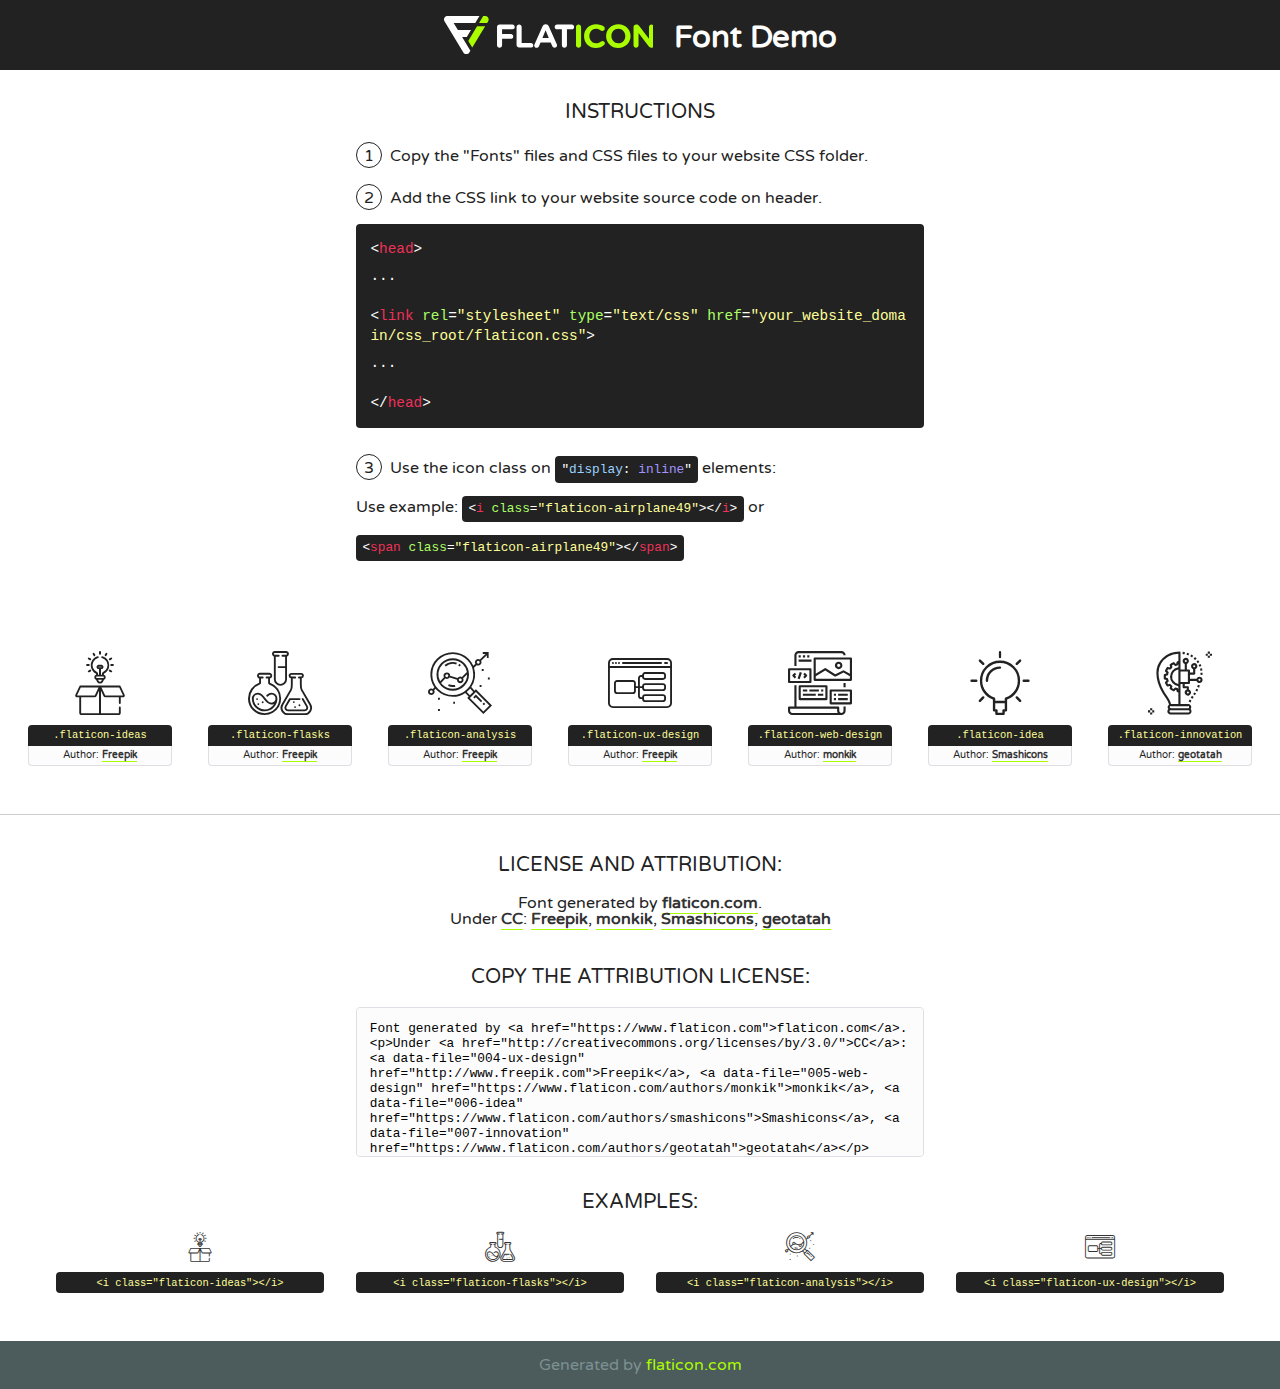
==== fonts/flaticon/font/flaticon.html @ e46ec0fd "webpage design" ====
<!DOCTYPE html>
<!--
  Flaticon icon font: Flaticon
  Creation date: 20/03/2019 02:18
-->
<html>
<!DOCTYPE html>
<html>

<head>
    <title>Flaticon WebFont</title>
    <link href="http://fonts.googleapis.com/css?family=Varela+Round" rel="stylesheet" type="text/css" />
    <link rel="stylesheet" type="text/css" href="flaticon.css">
    <meta charset="UTF-8">
    <style>
    html, body, div, span, applet, object, iframe,
    h1, h2, h3, h4, h5, h6, p, blockquote, pre,
    a, abbr, acronym, address, big, cite, code,
    del, dfn, em, img, ins, kbd, q, s, samp,
    small, strike, strong, sub, sup, tt, var,
    b, u, i, center,
    dl, dt, dd, ol, ul, li,
    fieldset, form, label, legend,
    table, caption, tbody, tfoot, thead, tr, th, td,
    article, aside, canvas, details, embed, 
    figure, figcaption, footer, header, hgroup, 
    menu, nav, output, ruby, section, summary,
    time, mark, audio, video {
        margin: 0;
        padding: 0;
        border: 0;
        font-size: 100%;
        font: inherit;
        vertical-align: baseline;
    }
    /* HTML5 display-role reset for older browsers */
    article, aside, details, figcaption, figure, 
    footer, header, hgroup, menu, nav, section {
        display: block;
    }
    body {
        line-height: 1;
    }
    ol, ul {
        list-style: none;
    }
    blockquote, q {
        quotes: none;
    }
    blockquote:before, blockquote:after,
    q:before, q:after {
        content: '';
        content: none;
    }
    table {
        border-collapse: collapse;
        border-spacing: 0;
    }
    body {
        font-family: 'Varela Round', Helvetica, Arial, sans-serif;
        font-size: 16px;
        color: #222;
    }
    a {
        color: #333;
        border-bottom: 1px solid #a9fd00;
        font-weight: bold;
        text-decoration: none;
    }
    * {
        -moz-box-sizing: border-box;
        -webkit-box-sizing: border-box;
        box-sizing: border-box;
        margin: 0;
        padding: 0;
    }
    [class^="flaticon-"]:before, [class*=" flaticon-"]:before, [class^="flaticon-"]:after, [class*=" flaticon-"]:after {
        font-family: Flaticon;
        font-size: 30px;
        font-style: normal;
        margin-left: 20px;
        color: #333;
    }
    .wrapper {
        max-width: 600px;
        margin: auto;
        padding: 0 1em;
    }
    .title {
        font-size: 1.25em;
        text-align: center;
        margin-bottom: 1em;
        text-transform: uppercase;
    }
    header {
        text-align: center;
        background-color: #222;
        color: #fff;
        padding: 1em;
    }
    header .logo {
        width: 210px;
        height: 38px;
        display: inline-block;
        vertical-align: middle;
        margin-right: 1em;
        border: none;
    }
    header strong {
        font-size: 1.95em;
        font-weight: bold;
        vertical-align: middle;
        margin-top: 5px;
        display: inline-block;
    }
    .demo {
        margin: 2em auto;
        line-height: 1.25em;
    }
    .demo ul li {
        margin-bottom: 1em;
    }
    .demo ul li .num {
        color: #222;
        border-radius: 20px;
        display: inline-block;
        width: 26px;
        padding: 3px;
        height: 26px;
        text-align: center;
        margin-right: 0.5em;
        border: 1px solid #222;
    }
    .demo ul li code {
        background-color: #222;
        border-radius: 4px;
        padding: 0.25em 0.5em;
        display: inline-block;
        color: #fff;
        font-family: Consolas,Monaco,Lucida Console,Liberation Mono,DejaVu Sans Mono,Bitstream Vera Sans Mono,Courier New, monospace;
        font-weight: lighter;
        margin-top: 1em;
        font-size: 0.8em;
        word-break: break-all;
    }
    .demo ul li code.big {
        padding: 1em;
        font-size: 0.9em;
    }
    .demo ul li code .red {
        color: #EF3159;
    }
    .demo ul li code .green {
        color: #ACFF65;
    }
    .demo ul li code .yellow {
        color: #FFFF99;
    }
    .demo ul li code .blue {
        color: #99D3FF;
    }
    .demo ul li code .purple {
        color: #A295FF;
    }
    .demo ul li code .dots {
        margin-top: 0.5em;
        display: block;
    }
    #glyphs {
        border-bottom: 1px solid #ccc;
        padding: 2em 0;
        text-align: center;
    }
    .glyph {
        display: inline-block;
        width: 9em;
        margin: 1em;
        text-align: center;
        vertical-align: top;
        background: #FFF;
    }
    .glyph .glyph-icon {
        padding: 10px;
        display: block;
        font-family:"Flaticon";
        font-size: 64px;
        line-height: 1;
    }
    .glyph .glyph-icon:before {
        font-size: 64px;
        color: #222;
        margin-left: 0;
    }
    .class-name {
        font-size: 0.65em;
        background-color: #222;
        color: #fff;
        border-radius: 4px 4px 0 0;
        padding: 0.5em;
        color: #FFFF99;
        font-family: Consolas,Monaco,Lucida Console,Liberation Mono,DejaVu Sans Mono,Bitstream Vera Sans Mono,Courier New, monospace;
    }
    .author-name {
        font-size: 0.6em;
        background-color: #fcfcfd;
        border: 1px solid #DEDEE4;
        border-top: 0;
        border-radius: 0 0 4px 4px;
        padding: 0.5em;
    }
    .class-name:last-child {
        font-size: 10px;
        color:#888;
    }
    .class-name:last-child a {
        font-size: 10px;
        color:#555;
    }
    .class-name:last-child a:hover {
        color:#a9fd00;
    }
    .glyph > input {
        display: block;
        width: 100px;
        margin: 5px auto;
        text-align: center;
        font-size: 12px;
        cursor: text;
    }
    .glyph > input.icon-input {
        font-family:"Flaticon";
        font-size: 16px;
        margin-bottom: 10px;
    }
    .attribution .title {
        margin-top: 2em;
    }
    .attribution textarea {
        background-color: #fcfcfd;
        padding: 1em;
        border: none;
        box-shadow: none;
        border: 1px solid #DEDEE4;
        border-radius: 4px;
        resize: none;
        width: 100%;
        height: 150px;
        font-size: 0.8em;
        font-family: Consolas,Monaco,Lucida Console,Liberation Mono,DejaVu Sans Mono,Bitstream Vera Sans Mono,Courier New, monospace;
        -webkit-appearance: none;
    }
    .iconsuse {
        margin: 2em auto;
        text-align: center;
        max-width: 1200px;
    }
    .iconsuse:after {
        content: '';
        display: table;
        clear: both;
    }
    .iconsuse .image {
        float: left;
        width: 25%;
        padding: 0 1em;
    }
    .iconsuse .image p {
        margin-bottom: 1em;
    }
    .iconsuse .image span {
        display: block;
        font-size: 0.65em;
        background-color: #222;
        color: #fff;
        border-radius: 4px;
        padding: 0.5em;
        color: #FFFF99;
        margin-top: 1em;
        font-family: Consolas,Monaco,Lucida Console,Liberation Mono,DejaVu Sans Mono,Bitstream Vera Sans Mono,Courier New, monospace;
    }
    #footer {
        text-align: center;
        background-color: #4C5B5C;
        color: #7c9192;
        padding: 1em;
    }
    #footer a {
        border: none;
        color: #a9fd00;
        font-weight: normal;
    }
    @media (max-width: 960px) {
        .iconsuse .image {
            width: 50%;
        }
    }
    @media (max-width: 560px) {
        .iconsuse .image {
            width: 100%;
        }
    }
    </style>
</head>

<body class="characters-off">

    <header>
        <a href="https://www.flaticon.com" target="_blank" class="logo">
            <svg version="1.1" xmlns="http://www.w3.org/2000/svg" xmlns:xlink="http://www.w3.org/1999/xlink" xmlns:a="http://ns.adobe.com/AdobeSVGViewerExtensions/3.0/" viewBox="0 0 560.875 102.036" enable-background="new 0 0 560.875 102.036" xml:space="preserve">
                <defs>
                </defs>
                <g>
                    <g class="letters">
                        <path fill="#ffffff" d="M141.596,29.675c0-3.777,2.985-6.767,6.764-6.767h34.438c3.426,0,6.15,2.728,6.15,6.15
                        c0,3.43-2.724,6.149-6.15,6.149h-27.674v13.091h23.719c3.429,0,6.151,2.724,6.151,6.15c0,3.43-2.723,6.149-6.151,6.149h-23.719
                        v17.574c0,3.773-2.986,6.761-6.764,6.761c-3.779,0-6.764-2.989-6.764-6.761V29.675z"></path>
                        <path fill="#ffffff" d="M193.844,29.149c0-3.781,2.985-6.767,6.764-6.767c3.776,0,6.763,2.985,6.763,6.767v42.957h25.039
                        c3.426,0,6.149,2.726,6.149,6.153c0,3.425-2.723,6.15-6.149,6.15h-31.802c-3.779,0-6.764-2.986-6.764-6.768V29.149z"></path>
                        <path fill="#ffffff" d="M241.891,75.71l21.438-48.407c1.492-3.341,4.215-5.357,7.906-5.357h0.792
                        c3.686,0,6.323,2.017,7.815,5.357l21.439,48.407c0.436,0.967,0.701,1.845,0.701,2.723c0,3.602-2.809,6.501-6.414,6.501
                        c-3.161,0-5.269-1.845-6.499-4.655l-4.132-9.661h-27.059l-4.301,10.102c-1.144,2.631-3.426,4.214-6.237,4.214
                        c-3.517,0-6.24-2.81-6.24-6.325C241.1,77.64,241.451,76.677,241.891,75.71z M279.932,58.666l-8.521-20.297l-8.526,20.297H279.932
                        z"></path>
                        <path fill="#ffffff" d="M314.864,35.387H301.86c-3.429,0-6.239-2.813-6.239-6.238c0-3.429,2.811-6.24,6.239-6.24h39.533
                        c3.426,0,6.237,2.811,6.237,6.24c0,3.425-2.811,6.238-6.237,6.238h-13.001v42.785c0,3.773-2.99,6.761-6.764,6.761
                        c-3.779,0-6.764-2.989-6.764-6.761V35.387z"></path>
                        <path fill="#A9FD00" d="M352.615,29.149c0-3.781,2.985-6.767,6.767-6.767c3.774,0,6.761,2.985,6.761,6.767v49.024
                        c0,3.773-2.987,6.761-6.761,6.761c-3.781,0-6.767-2.989-6.767-6.761V29.149z"></path>
                        <path fill="#A9FD00" d="M374.132,53.836v-0.179c0-17.481,13.178-31.801,32.065-31.801c9.22,0,15.459,2.458,20.557,6.238
                        c1.402,1.054,2.637,2.985,2.637,5.357c0,3.692-2.985,6.59-6.681,6.59c-1.845,0-3.071-0.702-4.044-1.319
                        c-3.776-2.813-7.729-4.393-12.562-4.393c-10.364,0-17.831,8.611-17.831,19.154v0.173c0,10.542,7.291,19.329,17.831,19.329
                        c5.715,0,9.492-1.756,13.359-4.834c1.049-0.874,2.458-1.491,4.039-1.491c3.429,0,6.325,2.813,6.325,6.236
                        c0,2.106-1.056,3.78-2.282,4.834c-5.539,4.834-12.036,7.733-21.878,7.733C387.572,85.464,374.132,71.493,374.132,53.836z"></path>
                        <path fill="#A9FD00" d="M433.009,53.836v-0.179c0-17.481,13.79-31.801,32.766-31.801c18.981,0,32.592,14.143,32.592,31.628v0.173
                        c0,17.483-13.785,31.807-32.769,31.807C446.625,85.464,433.009,71.32,433.009,53.836z M484.224,53.836v-0.179
                        c0-10.539-7.725-19.326-18.626-19.326c-10.893,0-18.449,8.611-18.449,19.154v0.173c0,10.542,7.73,19.329,18.626,19.329
                        C476.676,72.986,484.224,64.378,484.224,53.836z"></path>
                        <path fill="#A9FD00" d="M506.233,29.321c0-3.774,2.99-6.763,6.767-6.763h1.401c3.252,0,5.183,1.583,7.029,3.953l26.093,34.265
                        V29.059c0-3.692,2.99-6.677,6.681-6.677c3.683,0,6.671,2.985,6.671,6.677v48.934c0,3.78-2.987,6.765-6.764,6.765h-0.436
                        c-3.257,0-5.188-1.581-7.034-3.953l-27.056-35.492v32.944c0,3.687-2.985,6.676-6.678,6.676c-3.683,0-6.673-2.989-6.673-6.676
                        V29.321z"></path>
                    </g>
                    <g class="insignia">
                        <path fill="#ffffff" d="M48.372,56.137h12.517l11.156-18.537H37.186L25.688,18.539h57.825L94.668,0H9.271
                        C5.925,0,2.842,1.801,1.198,4.716c-1.644,2.907-1.593,6.482,0.134,9.343l50.38,83.501c1.678,2.781,4.689,4.476,7.938,4.476
                        c3.246,0,6.257-1.695,7.935-4.476l2.898-4.804L48.372,56.137z"></path>
                        <g class="i">
                            <path fill="#A9FD00" d="M93.575,18.539h0.031v0.004l21.652,0.004l2.705-4.488c1.727-2.861,1.778-6.436,0.133-9.343
                            C116.454,1.801,113.371,0,110.026,0h-5.294L93.575,18.539z"></path>
                            <polygon fill="#A9FD00" points="88.291,27.356 64.725,66.486 75.519,84.404 109.942,27.356"></polygon>
                        </g>
                    </g>
                </g>
            </svg>
        </a>
        <strong>Font Demo</strong>
    </header>


    <section class="demo wrapper">

        <p class="title">Instructions</p>

        <ul>
            <li>
                <span class="num">1</span>Copy the "Fonts" files and CSS files to your website CSS folder.
            </li>
            <li>
                <span class="num">2</span>Add the CSS link to your website source code on header.
                <code class="big">
                    &lt;<span class="red">head</span>&gt;
                    <br/><span class="dots">...</span>
                    <br/>&lt;<span class="red">link</span> <span class="green">rel</span>=<span class="yellow">"stylesheet"</span> <span class="green">type</span>=<span class="yellow">"text/css"</span> <span class="green">href</span>=<span class="yellow">"your_website_domain/css_root/flaticon.css"</span>&gt;
                    <br/><span class="dots">...</span>
                    <br/>&lt;/<span class="red">head</span>&gt;
                </code>
            </li>

            <li>
                <p>
                    <span class="num">3</span>Use the icon class on <code>"<span class="blue">display</span>:<span class="purple"> inline</span>"</code> elements:
                    <br />
                    Use example: <code>&lt;<span class="red">i</span> <span class="green">class</span>=<span class="yellow">&quot;flaticon-airplane49&quot;</span>&gt;&lt;/<span class="red">i</span>&gt;</code> or <code>&lt;<span class="red">span</span> <span class="green">class</span>=<span class="yellow">&quot;flaticon-airplane49&quot;</span>&gt;&lt;/<span class="red">span</span>&gt;</code>
            </li>
        </ul>

    </section>




   <section id="glyphs">          
    
      
        <div class="glyph"><div class="glyph-icon flaticon-ideas"></div>
            <div class="class-name">.flaticon-ideas</div>
            <div class="author-name">Author: <a data-file="001-ideas" href="http://www.freepik.com">Freepik</a> </div> 
        </div>        
        
        <div class="glyph"><div class="glyph-icon flaticon-flasks"></div>
            <div class="class-name">.flaticon-flasks</div>
            <div class="author-name">Author: <a data-file="002-flasks" href="http://www.freepik.com">Freepik</a> </div> 
        </div>        
        
        <div class="glyph"><div class="glyph-icon flaticon-analysis"></div>
            <div class="class-name">.flaticon-analysis</div>
            <div class="author-name">Author: <a data-file="003-analysis" href="http://www.freepik.com">Freepik</a> </div> 
        </div>        
        
        <div class="glyph"><div class="glyph-icon flaticon-ux-design"></div>
            <div class="class-name">.flaticon-ux-design</div>
            <div class="author-name">Author: <a data-file="004-ux-design" href="http://www.freepik.com">Freepik</a> </div> 
        </div>        
        
        <div class="glyph"><div class="glyph-icon flaticon-web-design"></div>
            <div class="class-name">.flaticon-web-design</div>
            <div class="author-name">Author: <a data-file="005-web-design" href="https://www.flaticon.com/authors/monkik">monkik</a> </div> 
        </div>        
        
        <div class="glyph"><div class="glyph-icon flaticon-idea"></div>
            <div class="class-name">.flaticon-idea</div>
            <div class="author-name">Author: <a data-file="006-idea" href="https://www.flaticon.com/authors/smashicons">Smashicons</a> </div> 
        </div>        
        
        <div class="glyph"><div class="glyph-icon flaticon-innovation"></div>
            <div class="class-name">.flaticon-innovation</div>
            <div class="author-name">Author: <a data-file="007-innovation" href="https://www.flaticon.com/authors/geotatah">geotatah</a> </div> 
        </div>        
        

    </section>



    <section class="attribution wrapper"   style="text-align:center;">

      <div class="title">License and attribution:</div><div class="attrDiv">Font generated by <a href="https://www.flaticon.com">flaticon.com</a>. <div><p>Under <a href="http://creativecommons.org/licenses/by/3.0/">CC</a>: <a data-file="004-ux-design" href="http://www.freepik.com">Freepik</a>, <a data-file="005-web-design" href="https://www.flaticon.com/authors/monkik">monkik</a>, <a data-file="006-idea" href="https://www.flaticon.com/authors/smashicons">Smashicons</a>, <a data-file="007-innovation" href="https://www.flaticon.com/authors/geotatah">geotatah</a></p>  </div>
      </div>
      <div class="title">Copy the Attribution License:</div>

    <textarea onclick="this.focus();this.select();">Font generated by &lt;a href=&quot;https://www.flaticon.com&quot;&gt;flaticon.com&lt;/a&gt;. <p>Under <a href="http://creativecommons.org/licenses/by/3.0/">CC</a>: <a data-file="004-ux-design" href="http://www.freepik.com">Freepik</a>, <a data-file="005-web-design" href="https://www.flaticon.com/authors/monkik">monkik</a>, <a data-file="006-idea" href="https://www.flaticon.com/authors/smashicons">Smashicons</a>, <a data-file="007-innovation" href="https://www.flaticon.com/authors/geotatah">geotatah</a></p>  
     </textarea>

    </section>

    <section class="iconsuse">

          <div class="title">Examples:</div>            
             
            <div class="image">
                <p>
                    <i class="glyph-icon flaticon-ideas"></i> 
                    <span>&lt;i class=&quot;flaticon-ideas&quot;&gt;&lt;/i&gt;</span>
                </p>
            </div>
            
            <div class="image">
                <p>
                    <i class="glyph-icon flaticon-flasks"></i> 
                    <span>&lt;i class=&quot;flaticon-flasks&quot;&gt;&lt;/i&gt;</span>
                </p>
            </div>
            
            <div class="image">
                <p>
                    <i class="glyph-icon flaticon-analysis"></i> 
                    <span>&lt;i class=&quot;flaticon-analysis&quot;&gt;&lt;/i&gt;</span>
                </p>
            </div>
            
            <div class="image">
                <p>
                    <i class="glyph-icon flaticon-ux-design"></i> 
                    <span>&lt;i class=&quot;flaticon-ux-design&quot;&gt;&lt;/i&gt;</span>
                </p>
            </div>
                       
        </div>
                            
    </section>

<div id="footer">
    <div>Generated by <a href="https://www.flaticon.com">flaticon.com</a>
    </div>
</div>



</body>
</html>
---- fonts/flaticon/font/flaticon.css ----
/*
  	Flaticon icon font: Flaticon
  	Creation date: 20/03/2019 02:18
  	*/

@font-face {
  font-family: "Flaticon";
  src: url("./Flaticon.eot");
  src: url("./Flaticon.eot?#iefix") format("embedded-opentype"),
       url("./Flaticon.woff2") format("woff2"),
       url("./Flaticon.woff") format("woff"),
       url("./Flaticon.ttf") format("truetype"),
       url("./Flaticon.svg#Flaticon") format("svg");
  font-weight: normal;
  font-style: normal;
}

@media screen and (-webkit-min-device-pixel-ratio:0) {
  @font-face {
    font-family: "Flaticon";
    src: url("./Flaticon.svg#Flaticon") format("svg");
  }
}

[class^="flaticon-"]:before, [class*=" flaticon-"]:before,
[class^="flaticon-"]:after, [class*=" flaticon-"]:after {   
  font-family: Flaticon;
        font-size: 20px;
font-style: normal;
margin-left: 20px;
}

.flaticon-ideas:before { content: "\f100"; }
.flaticon-flasks:before { content: "\f101"; }
.flaticon-analysis:before { content: "\f102"; }
.flaticon-ux-design:before { content: "\f103"; }
.flaticon-web-design:before { content: "\f104"; }
.flaticon-idea:before { content: "\f105"; }
.flaticon-innovation:before { content: "\f106"; }
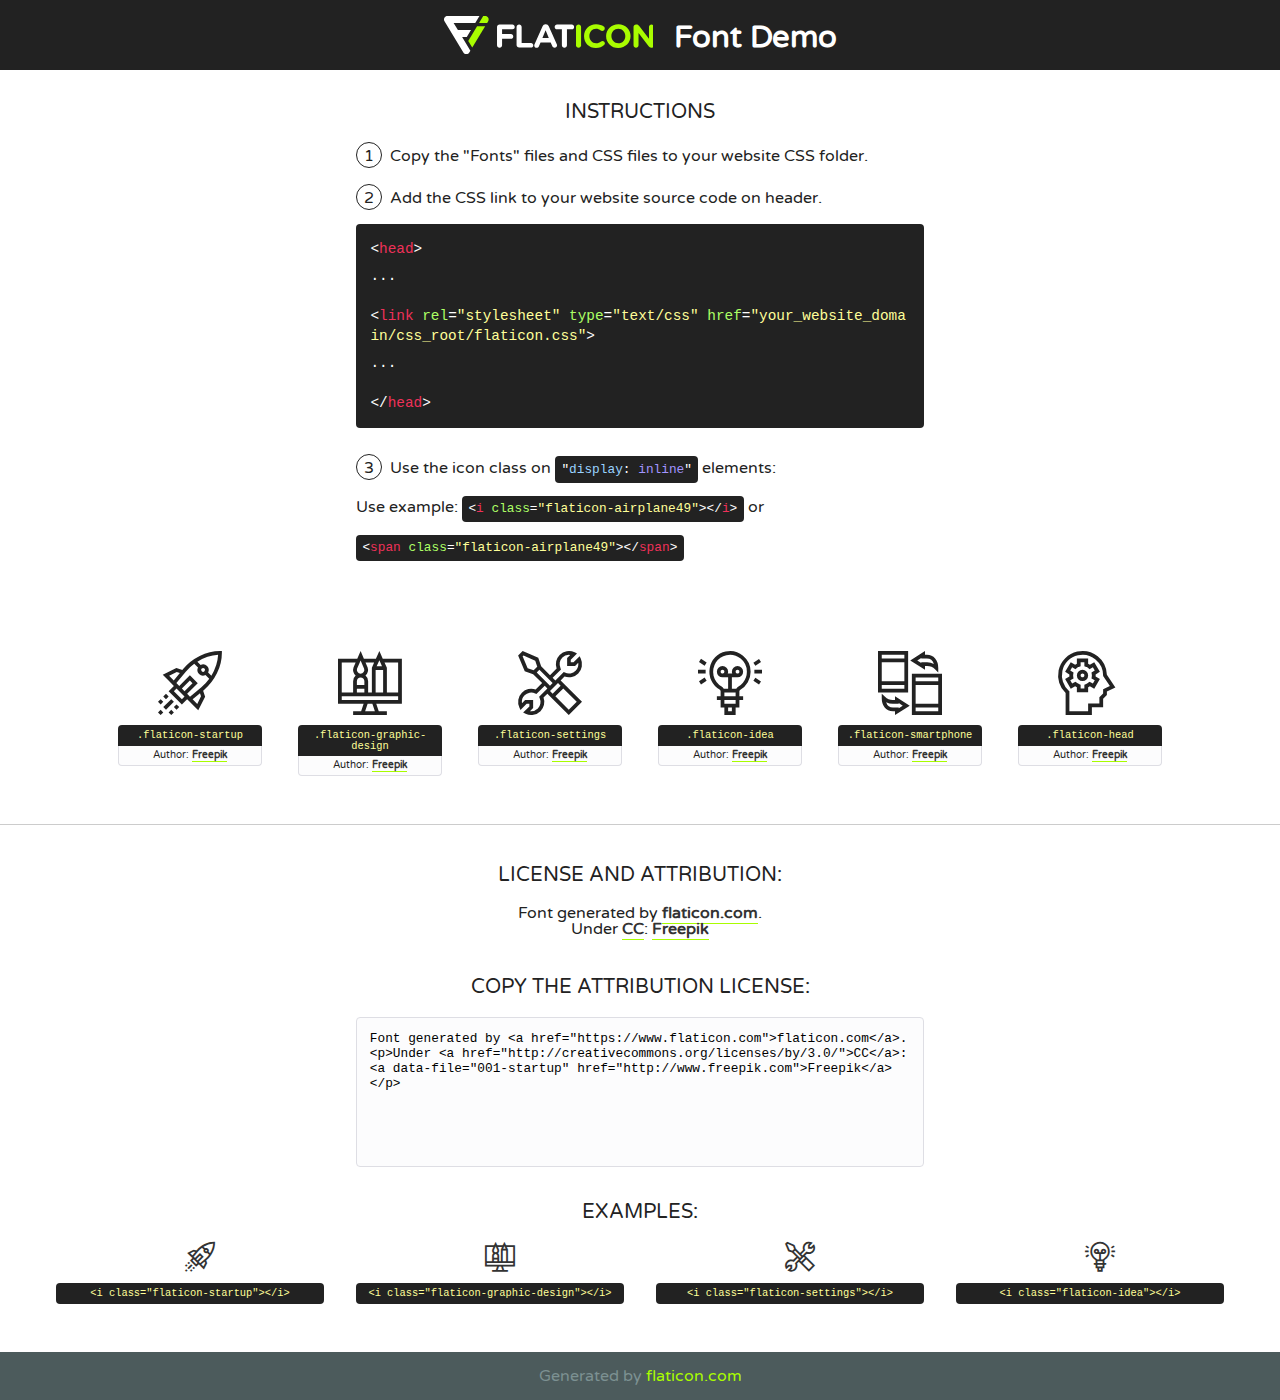
==== commit d93d0255: "new version portfolio" ====
--- a/fonts/flaticon/font/flaticon.html
+++ b/fonts/flaticon/font/flaticon.html
@@ -1,7 +1,7 @@
 <!DOCTYPE html>
 <!--
   Flaticon icon font: Flaticon
-  Creation date: 20/03/2019 02:18
+  Creation date: 03/04/2019 06:02
 -->
 <html>
 <!DOCTYPE html>
@@ -392,39 +392,34 @@
    <section id="glyphs">          
     
       
-        <div class="glyph"><div class="glyph-icon flaticon-ideas"></div>
-            <div class="class-name">.flaticon-ideas</div>
-            <div class="author-name">Author: <a data-file="001-ideas" href="http://www.freepik.com">Freepik</a> </div> 
-        </div>        
-        
-        <div class="glyph"><div class="glyph-icon flaticon-flasks"></div>
-            <div class="class-name">.flaticon-flasks</div>
-            <div class="author-name">Author: <a data-file="002-flasks" href="http://www.freepik.com">Freepik</a> </div> 
-        </div>        
-        
-        <div class="glyph"><div class="glyph-icon flaticon-analysis"></div>
-            <div class="class-name">.flaticon-analysis</div>
-            <div class="author-name">Author: <a data-file="003-analysis" href="http://www.freepik.com">Freepik</a> </div> 
-        </div>        
-        
-        <div class="glyph"><div class="glyph-icon flaticon-ux-design"></div>
-            <div class="class-name">.flaticon-ux-design</div>
-            <div class="author-name">Author: <a data-file="004-ux-design" href="http://www.freepik.com">Freepik</a> </div> 
-        </div>        
-        
-        <div class="glyph"><div class="glyph-icon flaticon-web-design"></div>
-            <div class="class-name">.flaticon-web-design</div>
-            <div class="author-name">Author: <a data-file="005-web-design" href="https://www.flaticon.com/authors/monkik">monkik</a> </div> 
+        <div class="glyph"><div class="glyph-icon flaticon-startup"></div>
+            <div class="class-name">.flaticon-startup</div>
+            <div class="author-name">Author: <a data-file="001-startup" href="http://www.freepik.com">Freepik</a> </div> 
+        </div>        
+        
+        <div class="glyph"><div class="glyph-icon flaticon-graphic-design"></div>
+            <div class="class-name">.flaticon-graphic-design</div>
+            <div class="author-name">Author: <a data-file="002-graphic-design" href="http://www.freepik.com">Freepik</a> </div> 
+        </div>        
+        
+        <div class="glyph"><div class="glyph-icon flaticon-settings"></div>
+            <div class="class-name">.flaticon-settings</div>
+            <div class="author-name">Author: <a data-file="003-settings" href="http://www.freepik.com">Freepik</a> </div> 
         </div>        
         
         <div class="glyph"><div class="glyph-icon flaticon-idea"></div>
             <div class="class-name">.flaticon-idea</div>
-            <div class="author-name">Author: <a data-file="006-idea" href="https://www.flaticon.com/authors/smashicons">Smashicons</a> </div> 
-        </div>        
-        
-        <div class="glyph"><div class="glyph-icon flaticon-innovation"></div>
-            <div class="class-name">.flaticon-innovation</div>
-            <div class="author-name">Author: <a data-file="007-innovation" href="https://www.flaticon.com/authors/geotatah">geotatah</a> </div> 
+            <div class="author-name">Author: <a data-file="004-idea" href="http://www.freepik.com">Freepik</a> </div> 
+        </div>        
+        
+        <div class="glyph"><div class="glyph-icon flaticon-smartphone"></div>
+            <div class="class-name">.flaticon-smartphone</div>
+            <div class="author-name">Author: <a data-file="005-smartphone" href="http://www.freepik.com">Freepik</a> </div> 
+        </div>        
+        
+        <div class="glyph"><div class="glyph-icon flaticon-head"></div>
+            <div class="class-name">.flaticon-head</div>
+            <div class="author-name">Author: <a data-file="006-head" href="http://www.freepik.com">Freepik</a> </div> 
         </div>        
         
 
@@ -434,11 +429,11 @@
 
     <section class="attribution wrapper"   style="text-align:center;">
 
-      <div class="title">License and attribution:</div><div class="attrDiv">Font generated by <a href="https://www.flaticon.com">flaticon.com</a>. <div><p>Under <a href="http://creativecommons.org/licenses/by/3.0/">CC</a>: <a data-file="004-ux-design" href="http://www.freepik.com">Freepik</a>, <a data-file="005-web-design" href="https://www.flaticon.com/authors/monkik">monkik</a>, <a data-file="006-idea" href="https://www.flaticon.com/authors/smashicons">Smashicons</a>, <a data-file="007-innovation" href="https://www.flaticon.com/authors/geotatah">geotatah</a></p>  </div>
+      <div class="title">License and attribution:</div><div class="attrDiv">Font generated by <a href="https://www.flaticon.com">flaticon.com</a>. <div><p>Under <a href="http://creativecommons.org/licenses/by/3.0/">CC</a>: <a data-file="001-startup" href="http://www.freepik.com">Freepik</a></p>  </div>
       </div>
       <div class="title">Copy the Attribution License:</div>
 
-    <textarea onclick="this.focus();this.select();">Font generated by &lt;a href=&quot;https://www.flaticon.com&quot;&gt;flaticon.com&lt;/a&gt;. <p>Under <a href="http://creativecommons.org/licenses/by/3.0/">CC</a>: <a data-file="004-ux-design" href="http://www.freepik.com">Freepik</a>, <a data-file="005-web-design" href="https://www.flaticon.com/authors/monkik">monkik</a>, <a data-file="006-idea" href="https://www.flaticon.com/authors/smashicons">Smashicons</a>, <a data-file="007-innovation" href="https://www.flaticon.com/authors/geotatah">geotatah</a></p>  
+    <textarea onclick="this.focus();this.select();">Font generated by &lt;a href=&quot;https://www.flaticon.com&quot;&gt;flaticon.com&lt;/a&gt;. <p>Under <a href="http://creativecommons.org/licenses/by/3.0/">CC</a>: <a data-file="001-startup" href="http://www.freepik.com">Freepik</a></p>  
      </textarea>
 
     </section>
@@ -449,29 +444,29 @@
              
             <div class="image">
                 <p>
-                    <i class="glyph-icon flaticon-ideas"></i> 
-                    <span>&lt;i class=&quot;flaticon-ideas&quot;&gt;&lt;/i&gt;</span>
+                    <i class="glyph-icon flaticon-startup"></i> 
+                    <span>&lt;i class=&quot;flaticon-startup&quot;&gt;&lt;/i&gt;</span>
                 </p>
             </div>
             
             <div class="image">
                 <p>
-                    <i class="glyph-icon flaticon-flasks"></i> 
-                    <span>&lt;i class=&quot;flaticon-flasks&quot;&gt;&lt;/i&gt;</span>
+                    <i class="glyph-icon flaticon-graphic-design"></i> 
+                    <span>&lt;i class=&quot;flaticon-graphic-design&quot;&gt;&lt;/i&gt;</span>
                 </p>
             </div>
             
             <div class="image">
                 <p>
-                    <i class="glyph-icon flaticon-analysis"></i> 
-                    <span>&lt;i class=&quot;flaticon-analysis&quot;&gt;&lt;/i&gt;</span>
+                    <i class="glyph-icon flaticon-settings"></i> 
+                    <span>&lt;i class=&quot;flaticon-settings&quot;&gt;&lt;/i&gt;</span>
                 </p>
             </div>
             
             <div class="image">
                 <p>
-                    <i class="glyph-icon flaticon-ux-design"></i> 
-                    <span>&lt;i class=&quot;flaticon-ux-design&quot;&gt;&lt;/i&gt;</span>
+                    <i class="glyph-icon flaticon-idea"></i> 
+                    <span>&lt;i class=&quot;flaticon-idea&quot;&gt;&lt;/i&gt;</span>
                 </p>
             </div>
                        
--- a/fonts/flaticon/font/flaticon.css
+++ b/fonts/flaticon/font/flaticon.css
@@ -1,6 +1,6 @@
 	/*
   	Flaticon icon font: Flaticon
-  	Creation date: 20/03/2019 02:18
+  	Creation date: 03/04/2019 06:02
   	*/
 
 @font-face {
@@ -25,15 +25,21 @@
 [class^="flaticon-"]:before, [class*=" flaticon-"]:before,
 [class^="flaticon-"]:after, [class*=" flaticon-"]:after {   
   font-family: Flaticon;
-        font-size: 20px;
-font-style: normal;
-margin-left: 20px;
+        font-style: normal;
+  font-weight: normal;
+  font-variant: normal;
+  text-transform: none;
+  line-height: 1;
+
+  /* Better Font Rendering =========== */
+  -webkit-font-smoothing: antialiased;
+  -moz-osx-font-smoothing: grayscale;
 }
 
-.flaticon-ideas:before { content: "\f100"; }
-.flaticon-flasks:before { content: "\f101"; }
-.flaticon-analysis:before { content: "\f102"; }
-.flaticon-ux-design:before { content: "\f103"; }
-.flaticon-web-design:before { content: "\f104"; }
-.flaticon-idea:before { content: "\f105"; }
-.flaticon-innovation:before { content: "\f106"; }+.flaticon-startup:before { content: "\f100"; }
+.flaticon-graphic-design:before { content: "\f101"; }
+.flaticon-settings:before { content: "\f102"; }
+.flaticon-idea:before { content: "\f103"; }
+.flaticon-smartphone:before { content: "\f104"; }
+.flaticon-head:before { content: "\f105"; }
+
